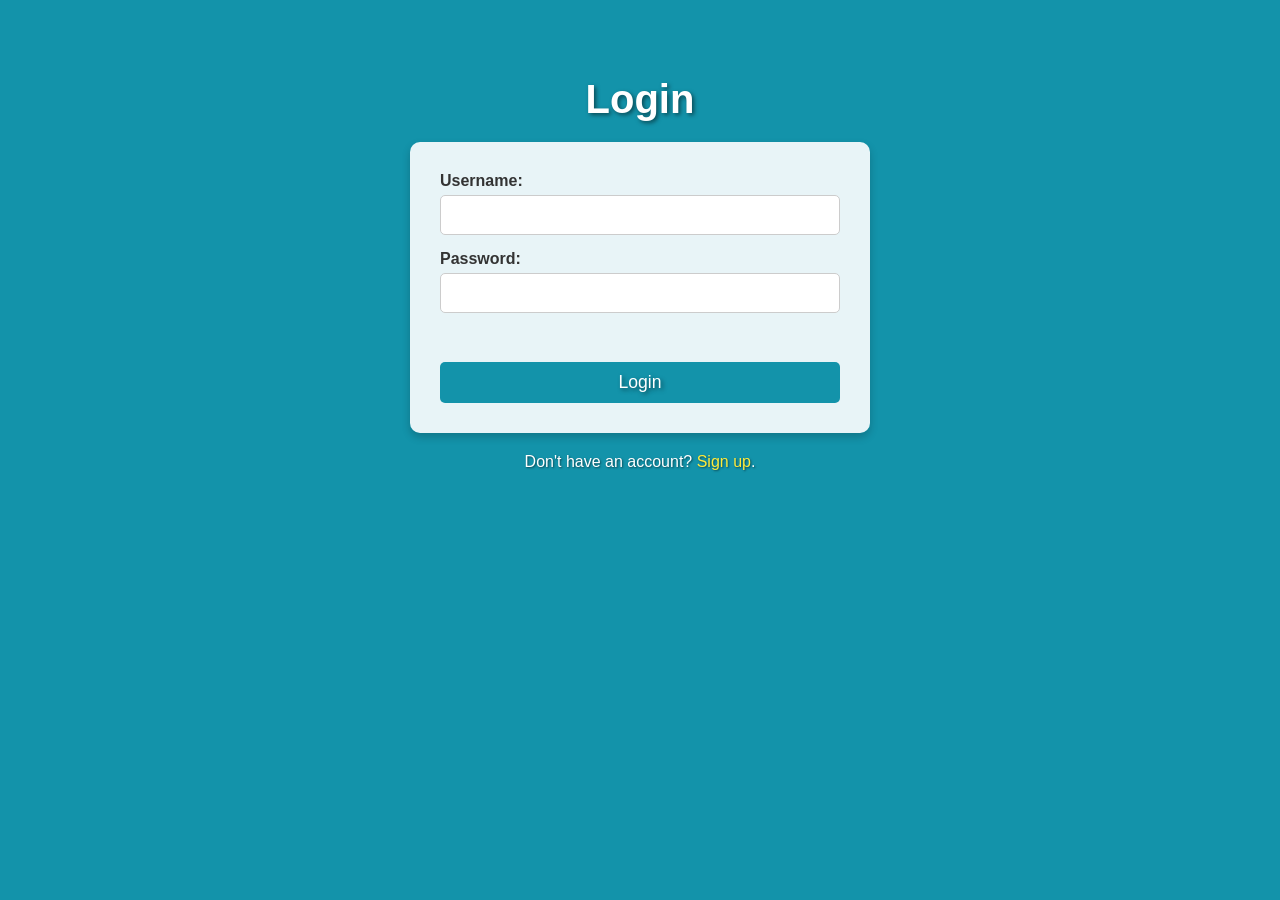
==== login.html @ fb9cd9c1 "Add files via upload" ====
<!DOCTYPE html>
<html lang="en">
<head>
    <meta charset="UTF-8">
    <meta name="viewport" content="width=device-width, initial-scale=1.0">
    <title>Login Page</title>
    <link rel="stylesheet" href="login.css">
</head>
<body> 
    <h1>Login</h1>
    <form action="/login" method="post">
        <label for="username">Username:</label>
        <input type="text" id="username" name="username">
        <label for="password">Password:</label>
        <input type="password" id="password" name="password">
        <button class="logintype" type="submit" value="Login">Login</button>
    </form>
    <p>Don't have an account? <a href="/signup.html">Sign up</a>.</p>
<div id="p"></div>
</body>
</html>
---- login.css ----
body {
    font-family: Arial, sans-serif;
    background-color: #1393aa;
    margin: 5px;
    padding: 45px;
    display: flex;
    justify-content: center;
    align-items: center;
    flex-direction: column;
    min-height: 100%;
}

h1 {
    color: white;
    margin-bottom: 20px;
    font-size: 2.5em;
    text-shadow: 2px 2px 4px rgba(0, 0, 0, 0.5);
}

form {
    background-color: rgba(255, 255, 255, 0.9);
    padding: 30px;
    border-radius: 10px;
    box-shadow: 0 4px 8px rgba(0, 0, 0, 0.2);
    width: 100%;
    max-width: 400px;
    display: flex;
    justify-content: center;
    flex-direction: column;
}

label {
    margin-bottom: 5px;
    font-weight: bold;
    color: #333;
}

input {
    margin-bottom: 15px;
    padding: 10px;
    border: 1px solid #ccc;
    border-radius: 5px;
    font-size: 1em;
}

button {
    padding: 10px;
    background-color: #1393aa;
    color: white;
    border: none;
    border-radius: 5px;
    font-size: 1.1em;
    cursor: pointer;
    transition: background-color 0.3s;
}

button:hover {
    background-color: #0e7a8a;
    
}

p {
    margin-top: 20px;
    color: rgb(255, 255, 255);
    text-shadow: 1px 1px 2px rgba(0, 0, 0, 0.5);
}

a {
    color: #ffeb3b;
    text-decoration: none;
}

a:hover {
    text-decoration: underline;
}
.logintype  {
    
    text-shadow: #1393aa;
    margin-top: 34px;
    text-shadow: 2px 2px 4px rgba(0, 0, 0, 0.5);

}
.logintype:hover{
    text-decoration: wavy;
}
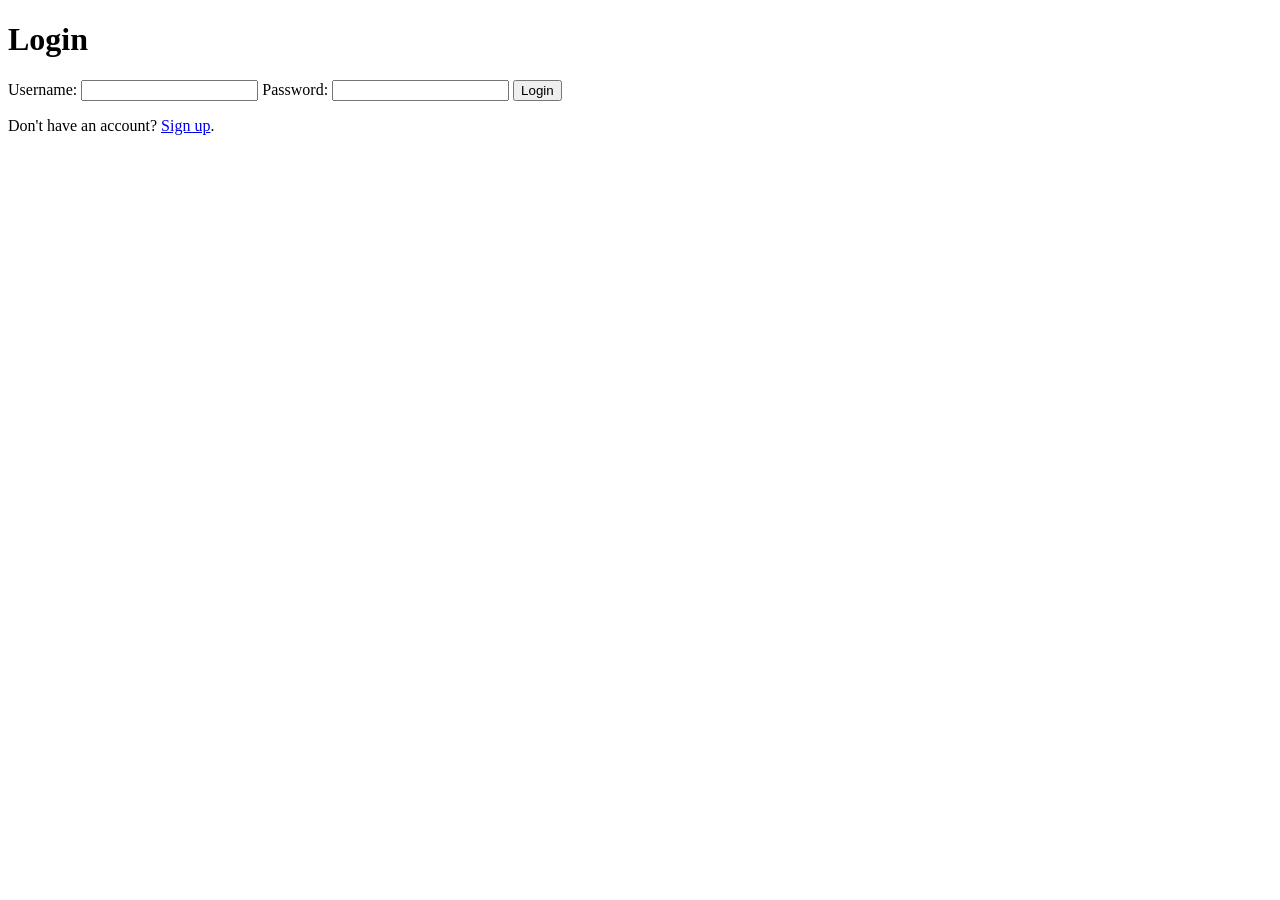
==== commit 43f93118: "veryown" ====
--- a/login.html
+++ b/login.html
@@ -1,21 +1,21 @@
-<!DOCTYPE html>
-<html lang="en">
-<head>
-    <meta charset="UTF-8">
-    <meta name="viewport" content="width=device-width, initial-scale=1.0">
-    <title>Login Page</title>
-    <link rel="stylesheet" href="login.css">
-</head>
-<body> 
-    <h1>Login</h1>
-    <form action="/login" method="post">
-        <label for="username">Username:</label>
-        <input type="text" id="username" name="username">
-        <label for="password">Password:</label>
-        <input type="password" id="password" name="password">
-        <button class="logintype" type="submit" value="Login">Login</button>
-    </form>
-    <p>Don't have an account? <a href="/signup.html">Sign up</a>.</p>
-<div id="p"></div>
-</body>
-</html>
+<!DOCTYPE html>
+<html lang="en">
+<head>
+    <meta charset="UTF-8">
+    <meta name="viewport" content="width=device-width, initial-scale=1.0">
+    <title>Login Page</title>
+    <link rel="stylesheet" href="login.css">
+</head>
+<body> 
+    <h1>Login</h1>
+    <form id="loginForm" action="result.html" method="get">
+        <label for="username">Username:</label>
+        <input type="text" id="username" name="username" required>
+        <label for="password">Password:</label>
+        <input type="password" id="password" name="password">
+        <button class="logintype" type="submit" id="mybutton">Login</button>
+    </form>
+    <p>Don't have an account? <a href="signup.html">Sign up</a>.</p>
+    <script src="login.js"></script>
+</body>
+</html>
